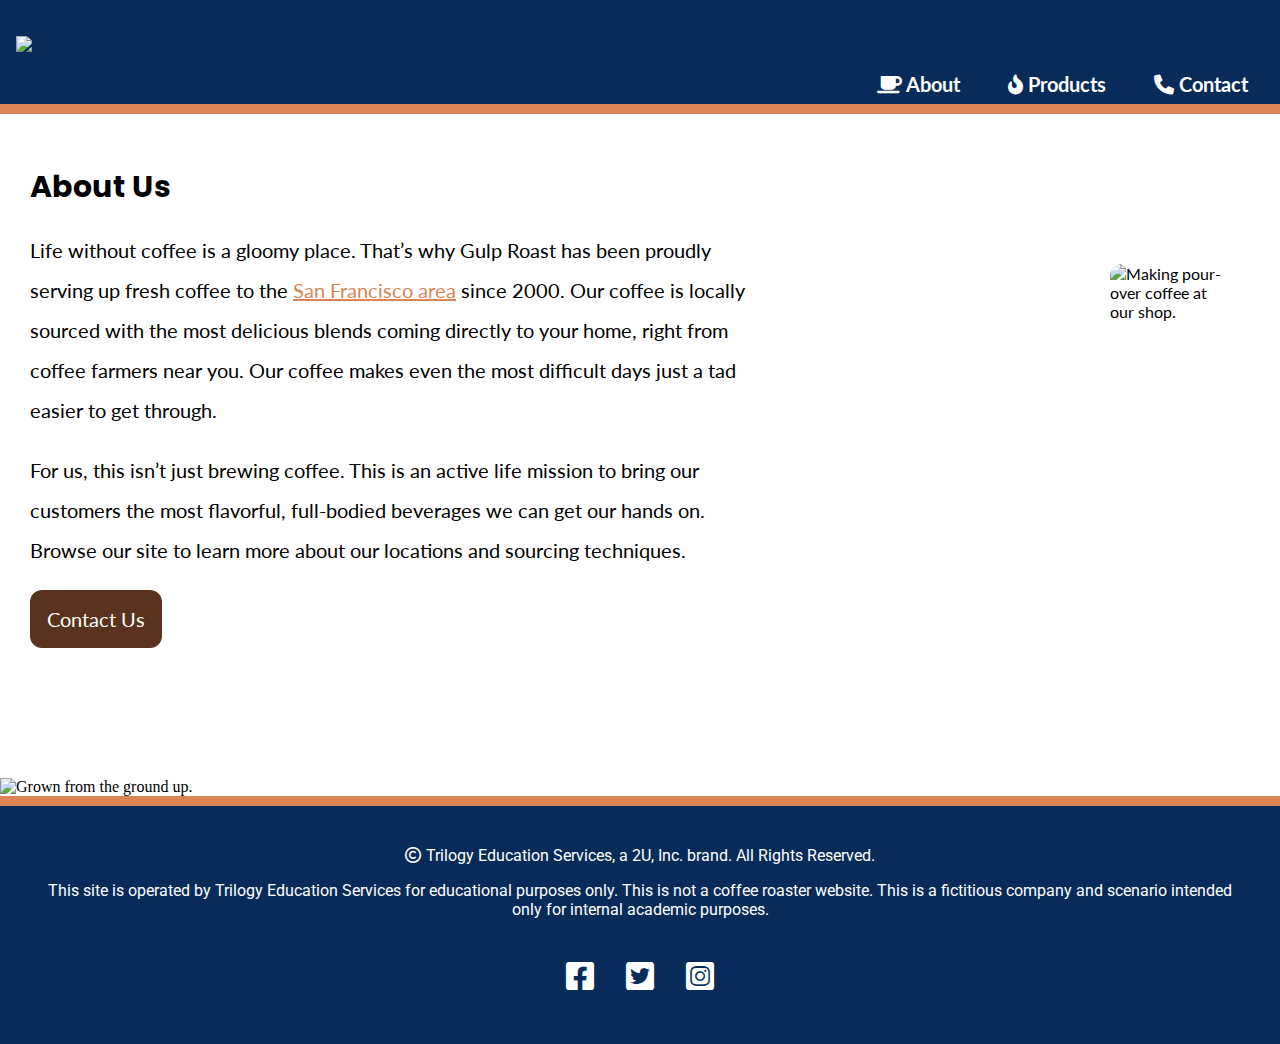
==== index.html @ 6a6c15d0 "Add files via upload" ====
<!DOCTYPE html>
    <html lang="en">
    <head>
        <meta charset="UTF-8">
        <meta name="viewport" content="width=device-width, initial-scale=1.0">
        <title>About Us</title>
        <link rel="preconnect" href="https://fonts.googleapis.com">
  <link rel="preconnect" href="https://fonts.gstatic.com" crossorigin>
  <link href="https://fonts.googleapis.com/css2?family=Poppins:wght@700&display=swap" rel="stylesheet">
  <link rel="preconnect" href="https://fonts.googleapis.com">
  <link rel="preconnect" href="https://fonts.gstatic.com" crossorigin>
  <link href="https://fonts.googleapis.com/css2?family=Lato&display=swap" rel="stylesheet">
  <link rel="preconnect" href="https://fonts.googleapis.com">
  <link rel="preconnect" href="https://fonts.gstatic.com" crossorigin>
  <link href="https://fonts.googleapis.com/css2?family=Lato&family=Roboto&display=swap" rel="stylesheet">
  <link href="https://cdnjs.cloudflare.com/ajax/libs/font-awesome/6.0.0/css/all.min.css" rel="stylesheet">
  <link href="css/styles.css" rel="stylesheet">
    </head>
    <body>
        <header>
            <!--Navigation-->
        
            <!--Logo-->
        
            <div>
              <div class="thestarter">
              <nav>
                  <section>
                    <section class="gulogo">
        
                      <img> <a href="https://uxuicurriculum.wixsite.com/gulproast" /><img src="/Users/desthebolt/Documents/gulproast/media/images/gulp-logo-light.png" /></a>
        
                    </section>
          
                    <ul>
                      <li><a href="https://uxuicurriculum.wixsite.com/gulproast"><span aria-hidden="true" class="fa-solid fa-mug-saucer"> </span> About</a></li>
        
                      <li><a href="https://uxuicurriculum.wixsite.com/gulproast"><span aria-hidden="true" class="fa-solid fa-fire-flame-curved"></span> Products</a></li>
        
                      <li><a href="https://uxuicurriculum.wixsite.com/gulproast"><span aria-hidden="true" class="fa-solid fa-phone"> </span> Contact</a></li>
                    </ul>
        
                </nav>
              </div>
          </header>
          <!--Navigation Ends!!!-->
        
          <!--About Us-->
        
          <div class="themeal">
            <section class="aboutus">
        
              <article>
        
                <h1> About Us</h1>
        
                <p>Life without coffee is a gloomy place. That’s why Gulp Roast has been proudly serving up fresh coffee to the <a href="https://goo.gl/maps/3rAyszfwSDx8Si2Y9" class="sanfran"> San Francisco area</a> since 2000. Our coffee is locally sourced with the most delicious blends coming directly to your home, right from coffee farmers near you. Our coffee makes even the most difficult days just a tad easier to get through.</p>
        
                <p>For us, this isn’t just brewing coffee. This is an active life mission to bring our customers the most flavorful, full-bodied beverages we can get our hands on. Browse our site to learn more about our locations and sourcing techniques.</p>
        
                <!--Button-->
        
                <button> <a href="https://uxuicurriculum.wixsite.com/gulproast"> Contact Us</a></button>
        
                <!--Button Ends!!!-->
        
              </article>
        
              <!-- Image and Caption-->
        
              <figure>
                <img src="/Users/desthebolt/Documents/gulproast/media/images/gulp-pouring-coffee-horizontal.jpg" alt="Making pour-over coffee at our shop." />
              </figure>
        
            </section>
            <!-- Image and Caption Ends!!!-->
        
          </div>
          <!-- About Us Ends!!! -->

          <!-- Bottom Beans -->
          <section class="bbeans">
                <img src="/Users/desthebolt/Documents/gulproast/media/images/gulp-bottom-beans.jpg" alt="Grown from the ground up." />
          </section>
          <!-- No More Bottom Beans!!!-->

          <!-- Footer-->
          <footer>
        
            <div>
              <div class="thedessert">
        
                <!-- Copy Right-->
        
                <section>
                  <section class="cr">
                    <span class="fa-regular fa-copyright"></span> Trilogy Education Services, a 2U, Inc. brand. All Rights Reserved. <p>This site is operated by Trilogy Education Services for educational purposes only. This is not a coffee roaster website. This is a fictitious company and scenario intended only for internal academic purposes.</p>
        
                  </section>
        
                  <!--CR Ends!!!-->
        
                  <!-- Socials -->
                  <section>
                    <section class="socials">
        
                      <ul>
                        <li> <a href="www.facebook.com"> <span class="fa-brands fa-facebook-square" style="color: #FFFFFF;"></a></span></li>
                        <!--<span class=”sr-only”>facebook</span> /-->
        
                        <li> <a href="www.twitter.com"><span class="fa-brands fa-twitter-square" style="color: #FFFFFF;"></a></span> </li>
                        <!--<span class=”sr-only”>twitter-x</span> /-->
        
                        <li> <a href="www.instagram.com"><span class="fa-brands fa-instagram-square" style="color: #FFFFFF;"></a></span> </li>
                        <!--<span class=”sr only”>instagram</span> /-->
                      </ul>
        
                      </sections>
                      <!-- Socials Ends!!!-->
        
              </div>
          </footer>
          <!-- Footer Ends!!!-->
        
    </body>
    </html>
---- css/styles.css ----
body {
    background-color: #ffffff;
    margin: 0px;
    padding: 0px;
  }
  
  header {
    background-color: #082b59;
    color: #ffffff;
    border-bottom-style: solid;
    border-width: 10px;
    border-color: #d98555;
  }
  
  nav {
    margin-right: 1rem;
    font-family: "Lato", sans-serif;
    font-size: 20px;
    display: flex;
    flex-flow: column wrap;
    justify-content: space-between;
  }
  
  nav ul {
    margin: 0;
    padding: 0;
    list-style-type: none;
    display: flex;
    flex-flow: row wrap;
    justify-content: end;
    gap: 1rem;
  }
 
  nav a {
    font-weight: bold;
    text-decoration: none;
    padding: 0.5rem 1rem;
    display: block;
    color: #ffffff;
  }

  nav a:hover {
    color: #d98555;
  }
  
  .gulogo img {
    margin-right: auto;
    max-width: 150px;
  }
  
  article {
    flex-basis: 60%;
  }
  
  .themeal {
    background-color: #ffffff;
    font-family: "Lato", sans-serif;
  }
  
  .aboutus {
    max-width: 75rem;
    margin-bottom: 100px;
    padding: 30px;
    display: flex;
    flex-flow: row wrap;
    justify-content: space-between;
  }
  
  .aboutus p {
    font-size: 20px;
    font-weight: thin;
    line-height: 2;
  }
  
  h1 {
    font-family: "Poppins", sans-serif;
    font-weight: 700px;
    font-size: 30px;
  }
  
  .sanfran {
    color: #d98555;
  }
  
  .sanfran:hover {
    color: #59331d;
    text-decoration: none;
  }
  
  button {
    background-color: #59331d;
    color: #ffffff;
    font-weight: thin;
    font-family: "Lato", sans-serif;
    font-size: 20px;
    border: none;
    padding: 17px;
    border-radius: 12px;
    display: flex;
  }
  
  button a {
    text-decoration: none;
    color: #ffffff;
  }
  
  button:hover {
    background-color: #d98555;
  }
  
  figure {
    margin: 120px 0px 0px 0px;
    flex-basis: 10%;
    display: flex;
  }
  
  figure img {
    border-radius: 12px;
    max-width: 475px;
  }

  .bbeans img {
    max-width: 100%;
    object-fit: fill;
  }

  footer {
      background-color: #082b59;
      color: #ffffff;
      text-align: center;
      border-top: 10px solid #d98555;
    }
  
    footer ul {
      list-style-type: none;
      padding: 0;
      margin: 0;
      display: flex;
      flex-flow: row wrap;
      justify-content: center;
    }
  
  .cr {
    font-family: 'Roboto', sans-serif;
    margin: 40px;
  }
  
    footer a {
      color: #f2f2f2;
      font-size: 2rem;
      display: block;
      margin: 0 1rem 3rem 1rem;
    }
  
  @media (max-width: 550px) {
    nav {
      margin: 0 1rem;
    }
    nav ul {
      display: block;
    }
    nav a {
      margin: 0 0 2rem 0;
      text-align: center;
    }
  }
  @media (max-width: 900px) {
    .gulogo img {
      flex-basis: 100%;
      margin: 0;
      text-align: center;
    }
    nav ul {
      justify-content: center;
    }
    nav a {
      margin: 0 0 3rem 0;
    }
  }
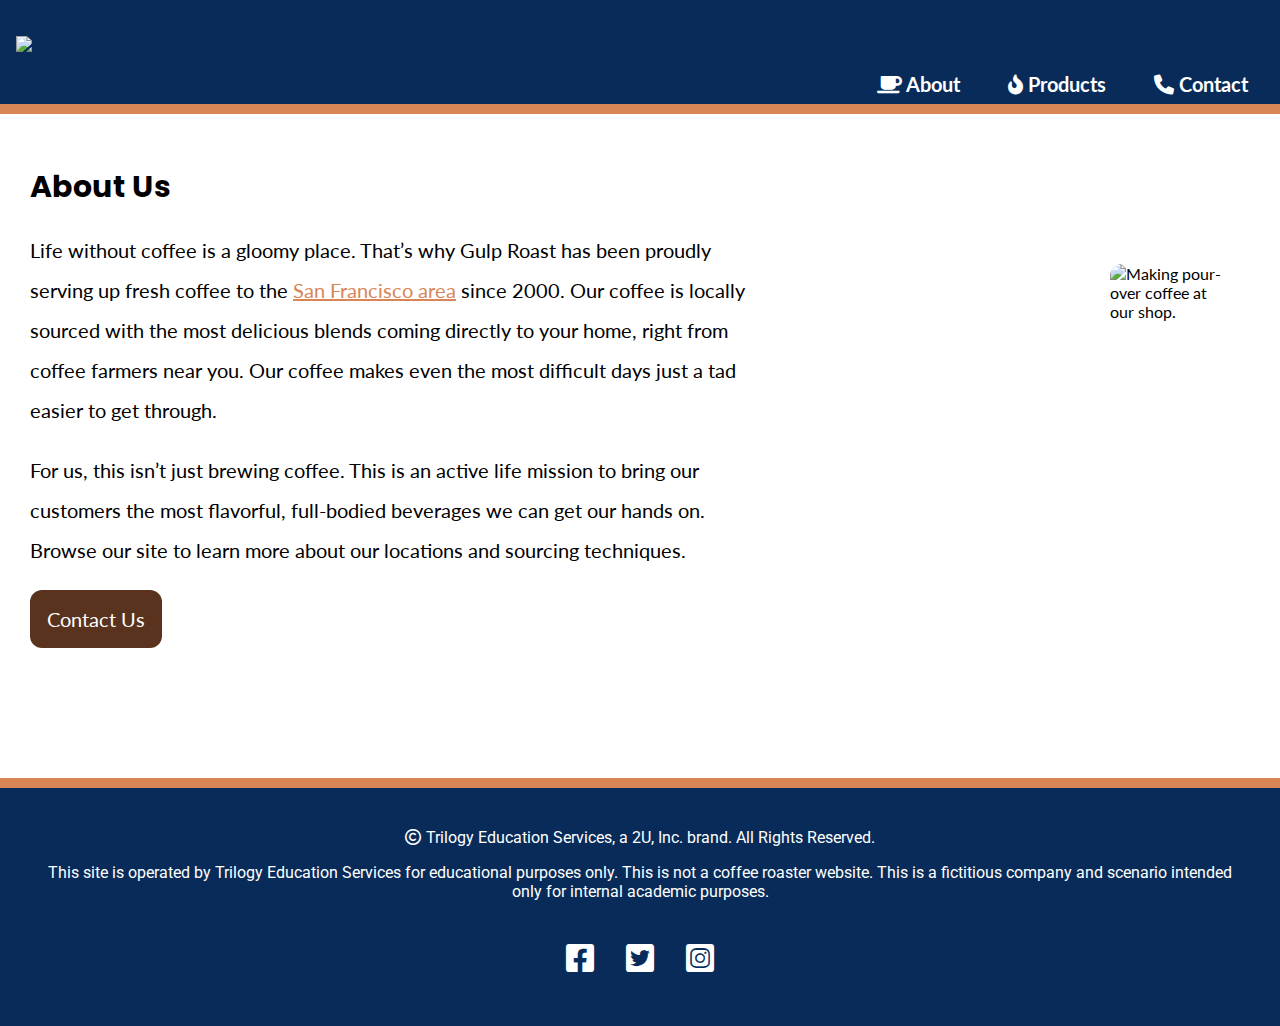
==== commit 40b26780: "Update index.html" ====
--- a/index.html
+++ b/index.html
@@ -1,4 +1,4 @@
-    <!DOCTYPE html>
+ <!DOCTYPE html>
     <html lang="en">
     <head>
         <meta charset="UTF-8">
@@ -78,12 +78,6 @@
           </div>
           <!-- About Us Ends!!! -->
 
-          <!-- Bottom Beans -->
-          <section class="bbeans">
-                <img src="/Users/desthebolt/Documents/gulproast/media/images/gulp-bottom-beans.jpg" alt="Grown from the ground up." />
-          </section>
-          <!-- No More Bottom Beans!!!-->
-
           <!-- Footer-->
           <footer>
         
@@ -123,4 +117,4 @@
           <!-- Footer Ends!!!-->
         
     </body>
-    </html>+    </html>
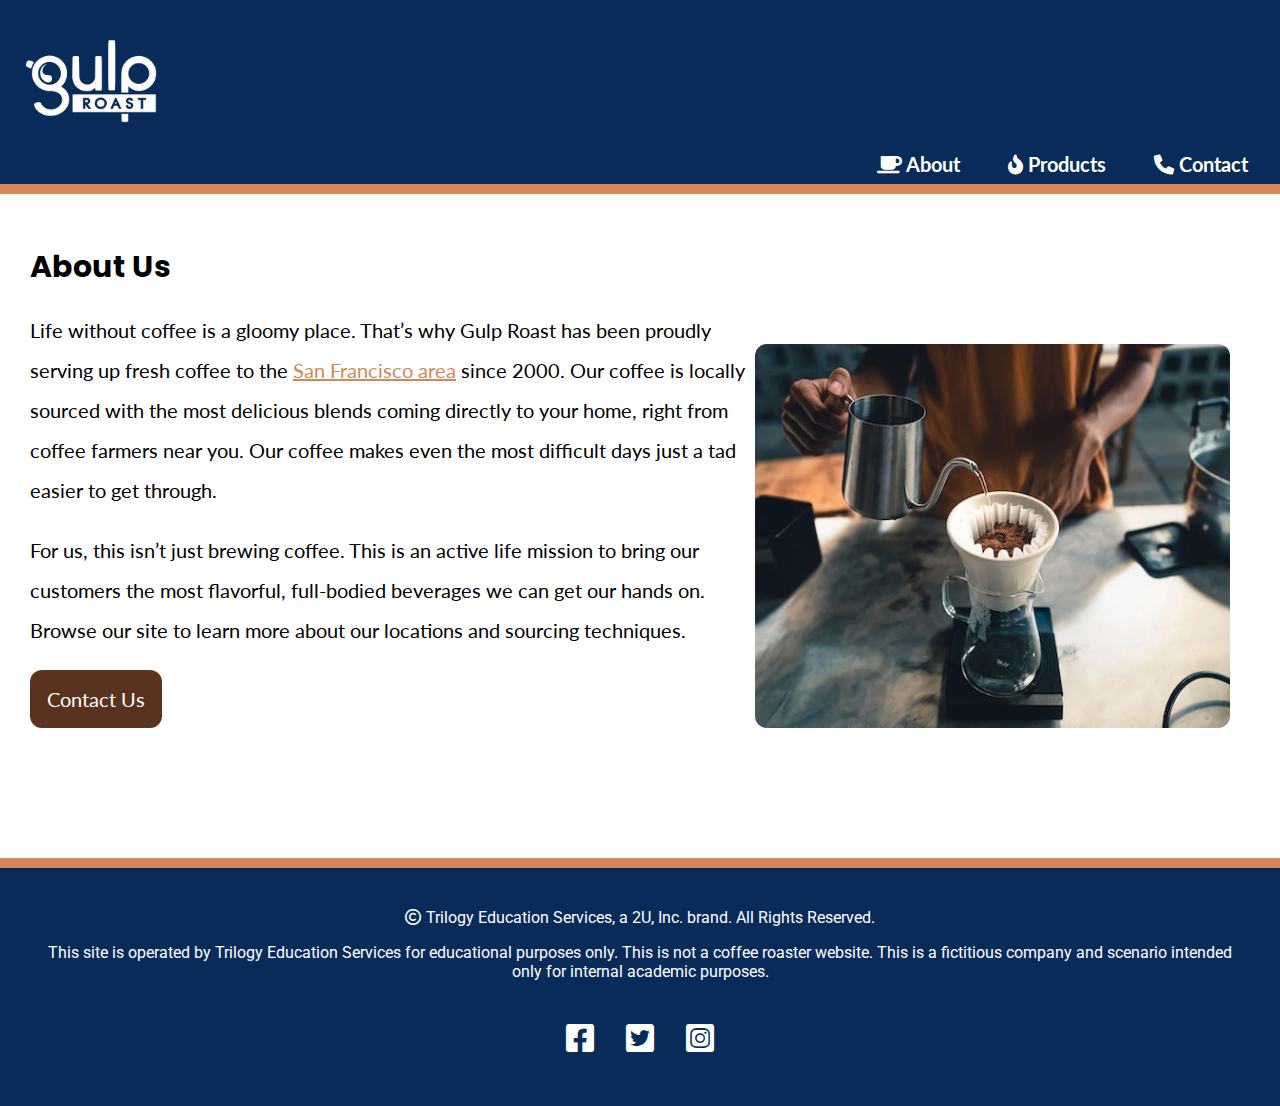
==== commit 7ee76af4: "mod19change" ====
--- a/index.html
+++ b/index.html
@@ -1,4 +1,4 @@
- <!DOCTYPE html>
+    <!DOCTYPE html>
     <html lang="en">
     <head>
         <meta charset="UTF-8">
@@ -28,7 +28,7 @@
                   <section>
                     <section class="gulogo">
         
-                      <img> <a href="https://uxuicurriculum.wixsite.com/gulproast" /><img src="/Users/desthebolt/Documents/gulproast/media/images/gulp-logo-light.png" /></a>
+                      <img> <a href="https://uxuicurriculum.wixsite.com/gulproast" /><img src="./media/gulp-logo-light.png" /></a>
         
                     </section>
           
@@ -69,7 +69,7 @@
               <!-- Image and Caption-->
         
               <figure>
-                <img src="/Users/desthebolt/Documents/gulproast/media/images/gulp-pouring-coffee-horizontal.jpg" alt="Making pour-over coffee at our shop." />
+                <img src="./media/gulp-pouring-coffee-horizontal.jpg" alt="Making pour-over coffee at our shop." />
               </figure>
         
             </section>
@@ -117,4 +117,4 @@
           <!-- Footer Ends!!!-->
         
     </body>
-    </html>
+    </html>--- a/css/styles.css
+++ b/css/styles.css
@@ -1,5 +1,5 @@
 body {
-    background-color: #ffffff;
+  background: #FFFFFF, url(../media/gulp-bottom-beans.jpg) repeat-x bottom;
     margin: 0px;
     padding: 0px;
   }
